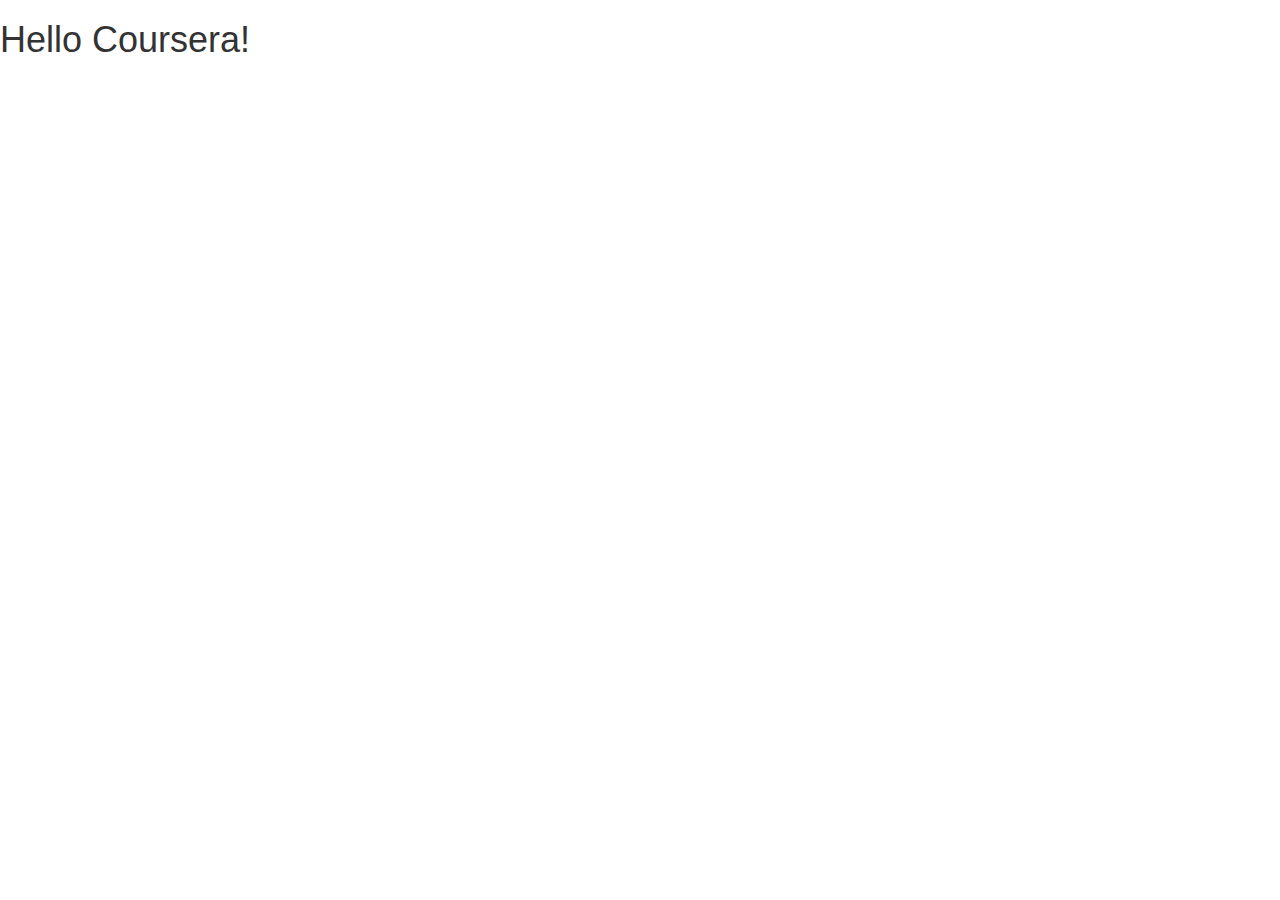
==== module3-solution/index.html @ 8aee4043 "Starting point for module-3 solution" ====
<!doctype html>
<html lang="en">
  <head>
    <meta charset="utf-8">
    <meta http-equiv="X-UA-Compatible" content="IE=edge">
    <meta name="viewport" content="width=device-width, initial-scale=1">

    <!-- HTML5 shim and Respond.js for IE8 support of HTML5 elements and media queries -->
    <!-- WARNING: Respond.js doesn't work if you view the page via file:// -->
    <!--[if lt IE 9]>
      <script src="https://oss.maxcdn.com/html5shiv/3.7.2/html5shiv.min.js"></script>
      <script src="https://oss.maxcdn.com/respond/1.4.2/respond.min.js"></script>
    <![endif]-->

    <title>Boostrap Starter Page</title>
    <link rel="stylesheet" href="css/bootstrap.min.css">
    <link rel="stylesheet" href="css/styles.css">
  </head>
<body>

  <h1>Hello Coursera!</h1>

  <!-- jQuery (Bootstrap JS plugins depend on it) -->
  <script src="js/jquery-1.11.3.min.js"></script>
  <script src="js/bootstrap.min.js"></script>
  <script src="js/script.js"></script>
</body>
</html>
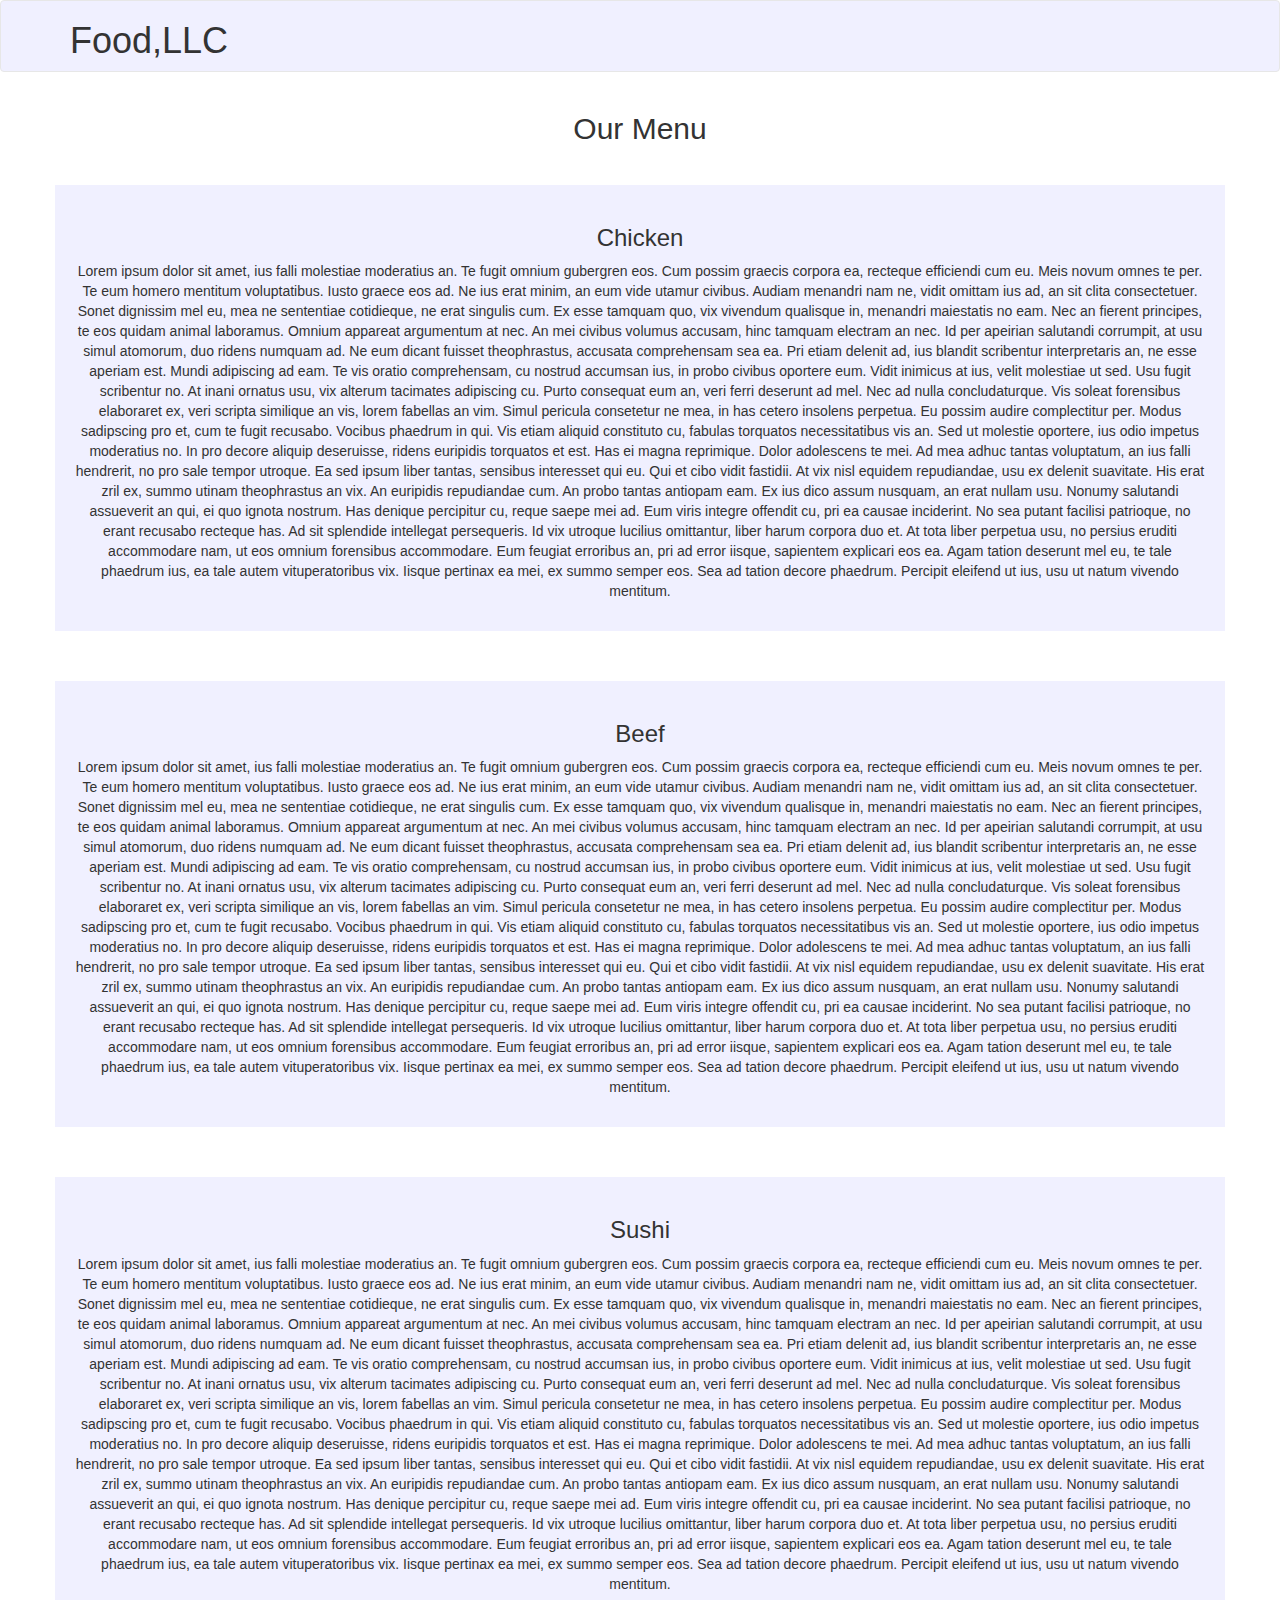
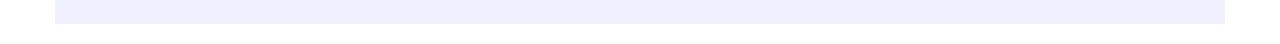
==== commit 36da58a1: "Completed required part" ====
--- a/module3-solution/index.html
+++ b/module3-solution/index.html
@@ -18,7 +18,133 @@
   </head>
 <body>
 
-  <h1>Hello Coursera!</h1>
+  <header>
+    <nav id="header-nav" class="navbar navbar-default">
+      <div class="container">
+        <div class="navbar-header">
+          <h1>Food,LLC
+
+          <button type="button" class="navbar-toggle collapsed" data-toggle="collapse" data-target="#collapsable-nav" aria-expanded="false">
+            <span class="sr-only">Toggle navigation</span>
+            <span class="icon-bar"></span>
+            <span class="icon-bar"></span>
+            <span class="icon-bar"></span>
+          </button> </h1>
+        </div>
+        
+       <div id="collapsable-nav" class="collapse navbar-collapse">
+           <ul id="nav-list" class="nav navbar-nav navbar-right">
+            <li class="visible-xs">
+              <a href="index.html#chicken">Chicken</a>
+            </li>
+            <li class="visible-xs">
+              <a href="index.html#beef">Beef</a>
+            </li>
+            <li class="visible-xs">
+              <a href="index.html#suchi">Suchi</a>
+            </li>
+           </ul>
+        </div> 
+      </div>
+    </nav>
+  </header> 
+  
+
+  
+ 
+  <div id="main-content" class="container">
+    <div id="main-title" class="row">
+      <h2>Our Menu</h2>
+    </div>
+
+    <div class="row">
+
+      <section id="chicken" class="content-section col-xs-12">
+      
+        <h3 class="content-heading">Chicken</h3>
+        <p class="content">
+          Lorem ipsum dolor sit amet, ius falli molestiae moderatius an. Te fugit omnium gubergren eos. Cum possim graecis corpora ea, recteque efficiendi cum eu. Meis novum omnes te per. Te eum homero mentitum voluptatibus.
+
+          Iusto graece eos ad. Ne ius erat minim, an eum vide utamur civibus. Audiam menandri nam ne, vidit omittam ius ad, an sit clita consectetuer. Sonet dignissim mel eu, mea ne sententiae cotidieque, ne erat singulis cum. Ex esse tamquam quo, vix vivendum qualisque in, menandri maiestatis no eam. Nec an fierent principes, te eos quidam animal laboramus.
+
+          Omnium appareat argumentum at nec. An mei civibus volumus accusam, hinc tamquam electram an nec. Id per apeirian salutandi corrumpit, at usu simul atomorum, duo ridens numquam ad. Ne eum dicant fuisset theophrastus, accusata comprehensam sea ea.
+
+          Pri etiam delenit ad, ius blandit scribentur interpretaris an, ne esse aperiam est. Mundi adipiscing ad eam. Te vis oratio comprehensam, cu nostrud accumsan ius, in probo civibus oportere eum. Vidit inimicus at ius, velit molestiae ut sed. Usu fugit scribentur no. At inani ornatus usu, vix alterum tacimates adipiscing cu.
+
+          Purto consequat eum an, veri ferri deserunt ad mel. Nec ad nulla concludaturque. Vis soleat forensibus elaboraret ex, veri scripta similique an vis, lorem fabellas an vim. Simul pericula consetetur ne mea, in has cetero insolens perpetua. Eu possim audire complectitur per.
+
+          Modus sadipscing pro et, cum te fugit recusabo. Vocibus phaedrum in qui. Vis etiam aliquid constituto cu, fabulas torquatos necessitatibus vis an. Sed ut molestie oportere, ius odio impetus moderatius no.
+
+          In pro decore aliquip deseruisse, ridens euripidis torquatos et est. Has ei magna reprimique. Dolor adolescens te mei. Ad mea adhuc tantas voluptatum, an ius falli hendrerit, no pro sale tempor utroque. Ea sed ipsum liber tantas, sensibus interesset qui eu. Qui et cibo vidit fastidii.
+
+          At vix nisl equidem repudiandae, usu ex delenit suavitate. His erat zril ex, summo utinam theophrastus an vix. An euripidis repudiandae cum. An probo tantas antiopam eam. Ex ius dico assum nusquam, an erat nullam usu. Nonumy salutandi assueverit an qui, ei quo ignota nostrum.
+
+          Has denique percipitur cu, reque saepe mei ad. Eum viris integre offendit cu, pri ea causae inciderint. No sea putant facilisi patrioque, no erant recusabo recteque has. Ad sit splendide intellegat persequeris. Id vix utroque lucilius omittantur, liber harum corpora duo et. At tota liber perpetua usu, no persius eruditi accommodare nam, ut eos omnium forensibus accommodare.
+
+          Eum feugiat erroribus an, pri ad error iisque, sapientem explicari eos ea. Agam tation deserunt mel eu, te tale phaedrum ius, ea tale autem vituperatoribus vix. Iisque pertinax ea mei, ex summo semper eos. Sea ad tation decore phaedrum. Percipit eleifend ut ius, usu ut natum vivendo mentitum.
+        </p>
+      
+      </section>
+
+      <section id="beef" class="content-section col-xs-12">
+      
+        <h3 class="content-heading">Beef</h3>
+
+        <p class="content">
+          Lorem ipsum dolor sit amet, ius falli molestiae moderatius an. Te fugit omnium gubergren eos. Cum possim graecis corpora ea, recteque efficiendi cum eu. Meis novum omnes te per. Te eum homero mentitum voluptatibus.
+
+          Iusto graece eos ad. Ne ius erat minim, an eum vide utamur civibus. Audiam menandri nam ne, vidit omittam ius ad, an sit clita consectetuer. Sonet dignissim mel eu, mea ne sententiae cotidieque, ne erat singulis cum. Ex esse tamquam quo, vix vivendum qualisque in, menandri maiestatis no eam. Nec an fierent principes, te eos quidam animal laboramus.
+
+          Omnium appareat argumentum at nec. An mei civibus volumus accusam, hinc tamquam electram an nec. Id per apeirian salutandi corrumpit, at usu simul atomorum, duo ridens numquam ad. Ne eum dicant fuisset theophrastus, accusata comprehensam sea ea.
+
+          Pri etiam delenit ad, ius blandit scribentur interpretaris an, ne esse aperiam est. Mundi adipiscing ad eam. Te vis oratio comprehensam, cu nostrud accumsan ius, in probo civibus oportere eum. Vidit inimicus at ius, velit molestiae ut sed. Usu fugit scribentur no. At inani ornatus usu, vix alterum tacimates adipiscing cu.
+
+          Purto consequat eum an, veri ferri deserunt ad mel. Nec ad nulla concludaturque. Vis soleat forensibus elaboraret ex, veri scripta similique an vis, lorem fabellas an vim. Simul pericula consetetur ne mea, in has cetero insolens perpetua. Eu possim audire complectitur per.
+
+          Modus sadipscing pro et, cum te fugit recusabo. Vocibus phaedrum in qui. Vis etiam aliquid constituto cu, fabulas torquatos necessitatibus vis an. Sed ut molestie oportere, ius odio impetus moderatius no.
+
+          In pro decore aliquip deseruisse, ridens euripidis torquatos et est. Has ei magna reprimique. Dolor adolescens te mei. Ad mea adhuc tantas voluptatum, an ius falli hendrerit, no pro sale tempor utroque. Ea sed ipsum liber tantas, sensibus interesset qui eu. Qui et cibo vidit fastidii.
+
+          At vix nisl equidem repudiandae, usu ex delenit suavitate. His erat zril ex, summo utinam theophrastus an vix. An euripidis repudiandae cum. An probo tantas antiopam eam. Ex ius dico assum nusquam, an erat nullam usu. Nonumy salutandi assueverit an qui, ei quo ignota nostrum.
+
+          Has denique percipitur cu, reque saepe mei ad. Eum viris integre offendit cu, pri ea causae inciderint. No sea putant facilisi patrioque, no erant recusabo recteque has. Ad sit splendide intellegat persequeris. Id vix utroque lucilius omittantur, liber harum corpora duo et. At tota liber perpetua usu, no persius eruditi accommodare nam, ut eos omnium forensibus accommodare.
+
+          Eum feugiat erroribus an, pri ad error iisque, sapientem explicari eos ea. Agam tation deserunt mel eu, te tale phaedrum ius, ea tale autem vituperatoribus vix. Iisque pertinax ea mei, ex summo semper eos. Sea ad tation decore phaedrum. Percipit eleifend ut ius, usu ut natum vivendo mentitum.
+        </p>
+     
+      </section>
+
+      <section id="suchi" class="content-section col-xs-12">
+      
+        <h3 class="content-heading">Sushi</h3>
+        
+        <p class="content">
+          Lorem ipsum dolor sit amet, ius falli molestiae moderatius an. Te fugit omnium gubergren eos. Cum possim graecis corpora ea, recteque efficiendi cum eu. Meis novum omnes te per. Te eum homero mentitum voluptatibus.
+
+          Iusto graece eos ad. Ne ius erat minim, an eum vide utamur civibus. Audiam menandri nam ne, vidit omittam ius ad, an sit clita consectetuer. Sonet dignissim mel eu, mea ne sententiae cotidieque, ne erat singulis cum. Ex esse tamquam quo, vix vivendum qualisque in, menandri maiestatis no eam. Nec an fierent principes, te eos quidam animal laboramus.
+
+          Omnium appareat argumentum at nec. An mei civibus volumus accusam, hinc tamquam electram an nec. Id per apeirian salutandi corrumpit, at usu simul atomorum, duo ridens numquam ad. Ne eum dicant fuisset theophrastus, accusata comprehensam sea ea.
+
+          Pri etiam delenit ad, ius blandit scribentur interpretaris an, ne esse aperiam est. Mundi adipiscing ad eam. Te vis oratio comprehensam, cu nostrud accumsan ius, in probo civibus oportere eum. Vidit inimicus at ius, velit molestiae ut sed. Usu fugit scribentur no. At inani ornatus usu, vix alterum tacimates adipiscing cu.
+
+          Purto consequat eum an, veri ferri deserunt ad mel. Nec ad nulla concludaturque. Vis soleat forensibus elaboraret ex, veri scripta similique an vis, lorem fabellas an vim. Simul pericula consetetur ne mea, in has cetero insolens perpetua. Eu possim audire complectitur per.
+
+          Modus sadipscing pro et, cum te fugit recusabo. Vocibus phaedrum in qui. Vis etiam aliquid constituto cu, fabulas torquatos necessitatibus vis an. Sed ut molestie oportere, ius odio impetus moderatius no.
+
+          In pro decore aliquip deseruisse, ridens euripidis torquatos et est. Has ei magna reprimique. Dolor adolescens te mei. Ad mea adhuc tantas voluptatum, an ius falli hendrerit, no pro sale tempor utroque. Ea sed ipsum liber tantas, sensibus interesset qui eu. Qui et cibo vidit fastidii.
+
+          At vix nisl equidem repudiandae, usu ex delenit suavitate. His erat zril ex, summo utinam theophrastus an vix. An euripidis repudiandae cum. An probo tantas antiopam eam. Ex ius dico assum nusquam, an erat nullam usu. Nonumy salutandi assueverit an qui, ei quo ignota nostrum.
+
+          Has denique percipitur cu, reque saepe mei ad. Eum viris integre offendit cu, pri ea causae inciderint. No sea putant facilisi patrioque, no erant recusabo recteque has. Ad sit splendide intellegat persequeris. Id vix utroque lucilius omittantur, liber harum corpora duo et. At tota liber perpetua usu, no persius eruditi accommodare nam, ut eos omnium forensibus accommodare.
+
+          Eum feugiat erroribus an, pri ad error iisque, sapientem explicari eos ea. Agam tation deserunt mel eu, te tale phaedrum ius, ea tale autem vituperatoribus vix. Iisque pertinax ea mei, ex summo semper eos. Sea ad tation decore phaedrum. Percipit eleifend ut ius, usu ut natum vivendo mentitum.
+        </p>
+
+      </section>
+      
+    </div>
+    
+  </div>
 
   <!-- jQuery (Bootstrap JS plugins depend on it) -->
   <script src="js/jquery-1.11.3.min.js"></script>
--- a/module3-solution/css/styles.css
+++ b/module3-solution/css/styles.css
@@ -0,0 +1,23 @@
+#header-nav {
+
+background-color: #f0f0ff;
+
+}
+
+#main-title {
+	text-align: center;
+}
+
+.content-section {
+	
+	text-align: center;
+	background-color: #f0f0ff;
+	margin-top: 30px;
+	margin-bottom: 20px;
+	padding: 20px;
+}
+
+#nav-list {
+	text-align: center;
+}
+
